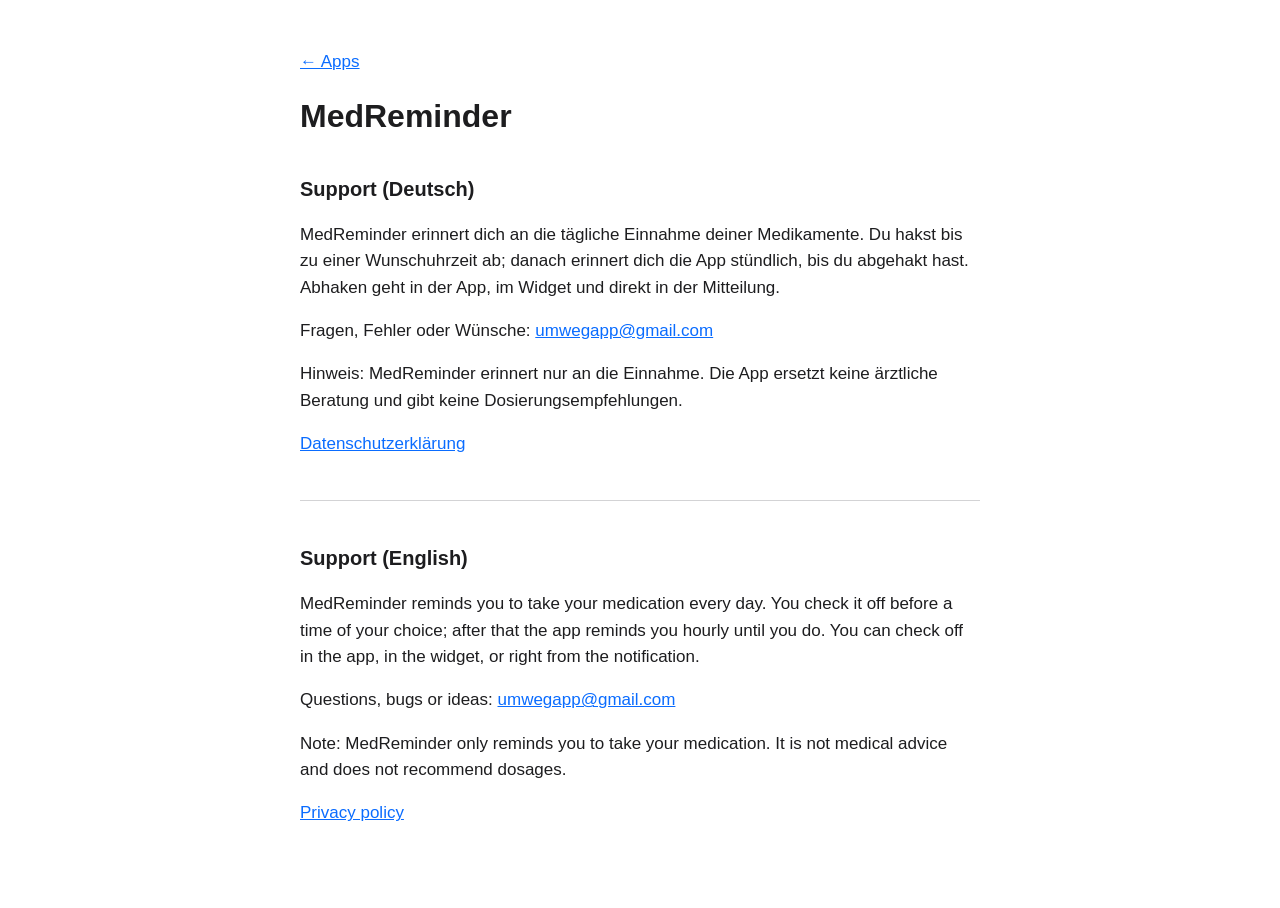
==== medreminder/index.html @ 566fd923 "Apps-Webseite: MedReminder Support und Datenschutz Co-Authored-By: Claude Sonnet 5.5 <noreply@anthro" ====
<!doctype html>
<html lang="de"><head><meta charset="utf-8"><meta name="viewport" content="width=device-width,initial-scale=1">
<title>MedReminder – Support</title><link rel="stylesheet" href="../style.css"></head>
<body><main>
<p><a href="../">← Apps</a></p>
<h1>MedReminder</h1>

<h2>Support (Deutsch)</h2>
<p>MedReminder erinnert dich an die tägliche Einnahme deiner Medikamente. Du hakst bis zu einer Wunschuhrzeit ab; danach erinnert dich die App stündlich, bis du abgehakt hast. Abhaken geht in der App, im Widget und direkt in der Mitteilung.</p>
<p>Fragen, Fehler oder Wünsche: <a href="mailto:umwegapp@gmail.com">umwegapp@gmail.com</a></p>
<p>Hinweis: MedReminder erinnert nur an die Einnahme. Die App ersetzt keine ärztliche Beratung und gibt keine Dosierungsempfehlungen.</p>
<p><a href="datenschutz.html">Datenschutzerklärung</a></p>

<hr>

<h2>Support (English)</h2>
<p>MedReminder reminds you to take your medication every day. You check it off before a time of your choice; after that the app reminds you hourly until you do. You can check off in the app, in the widget, or right from the notification.</p>
<p>Questions, bugs or ideas: <a href="mailto:umwegapp@gmail.com">umwegapp@gmail.com</a></p>
<p>Note: MedReminder only reminds you to take your medication. It is not medical advice and does not recommend dosages.</p>
<p><a href="datenschutz.html#en">Privacy policy</a></p>
</main></body></html>
---- style.css ----
:root{color-scheme:light dark;--bg:#fff;--fg:#1d1d1f;--mut:#6e6e73;--ac:#0a6cff}
@media (prefers-color-scheme:dark){:root{--bg:#000;--fg:#f5f5f7;--mut:#a1a1a6;--ac:#4c9aff}}
body{margin:0;background:var(--bg);color:var(--fg);font:17px/1.55 -apple-system,BlinkMacSystemFont,"Segoe UI",sans-serif}
main{max-width:680px;margin:0 auto;padding:32px 20px 64px}
h1{font-size:2rem;margin:0 0 .5em}h2{font-size:1.25rem;margin:1.6em 0 .4em}
a{color:var(--ac)}.mut{color:var(--mut)}
hr{border:0;border-top:1px solid var(--mut);opacity:.3;margin:2.5em 0}
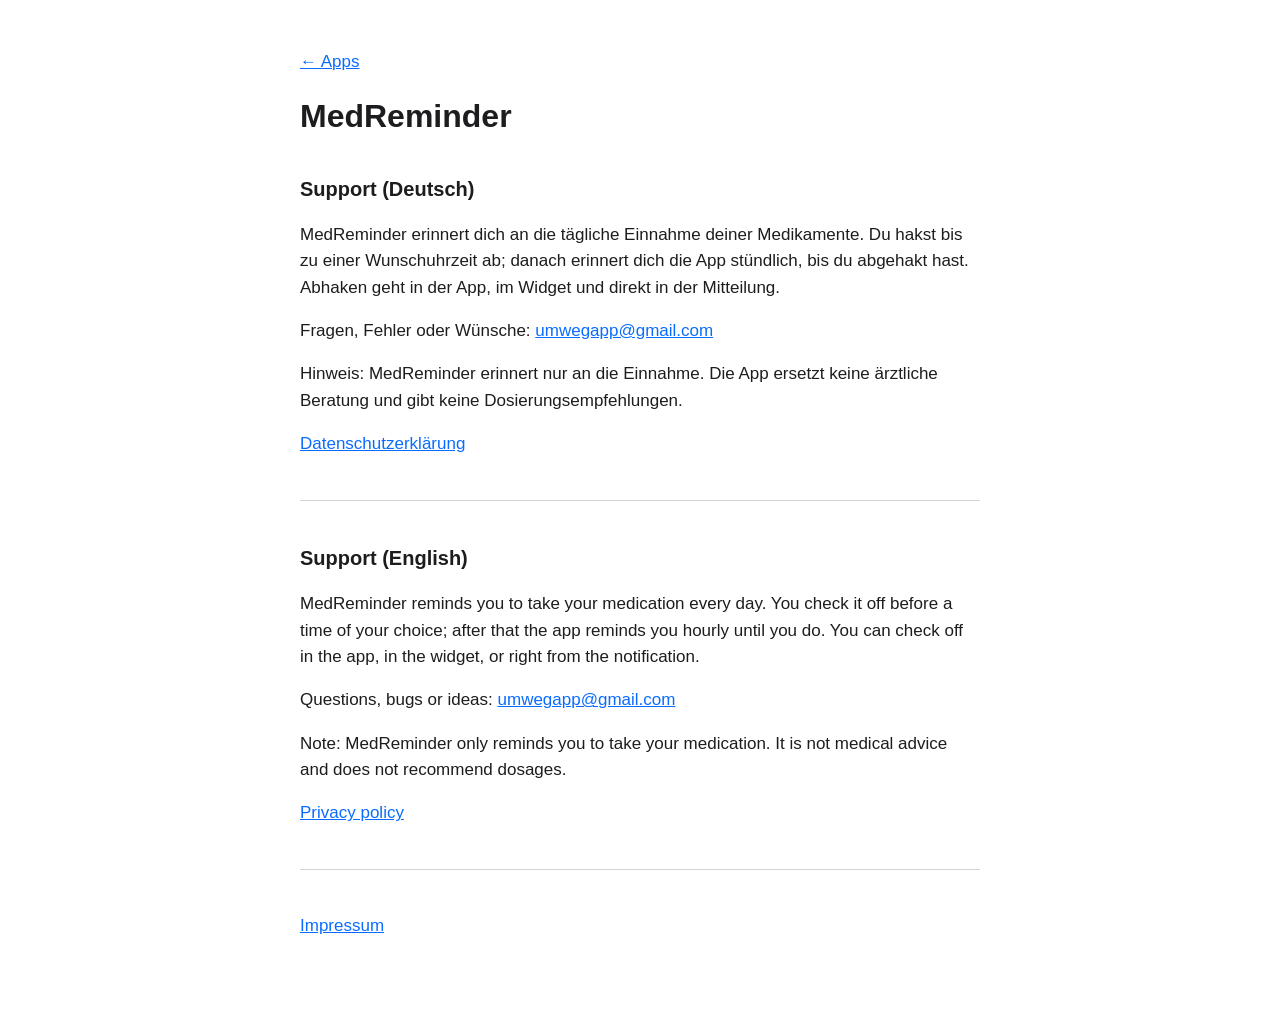
==== commit 2ca1d3af: "Impressum mit Anbietername, Verantwortlicher in der Datenschutzerklärung Co-Authored-By: Claude Sonn" ====
--- a/medreminder/index.html
+++ b/medreminder/index.html
@@ -18,4 +18,6 @@
 <p>Questions, bugs or ideas: <a href="mailto:umwegapp@gmail.com">umwegapp@gmail.com</a></p>
 <p>Note: MedReminder only reminds you to take your medication. It is not medical advice and does not recommend dosages.</p>
 <p><a href="datenschutz.html#en">Privacy policy</a></p>
+<hr>
+<p class="mut"><a href="../impressum.html">Impressum</a></p>
 </main></body></html>
